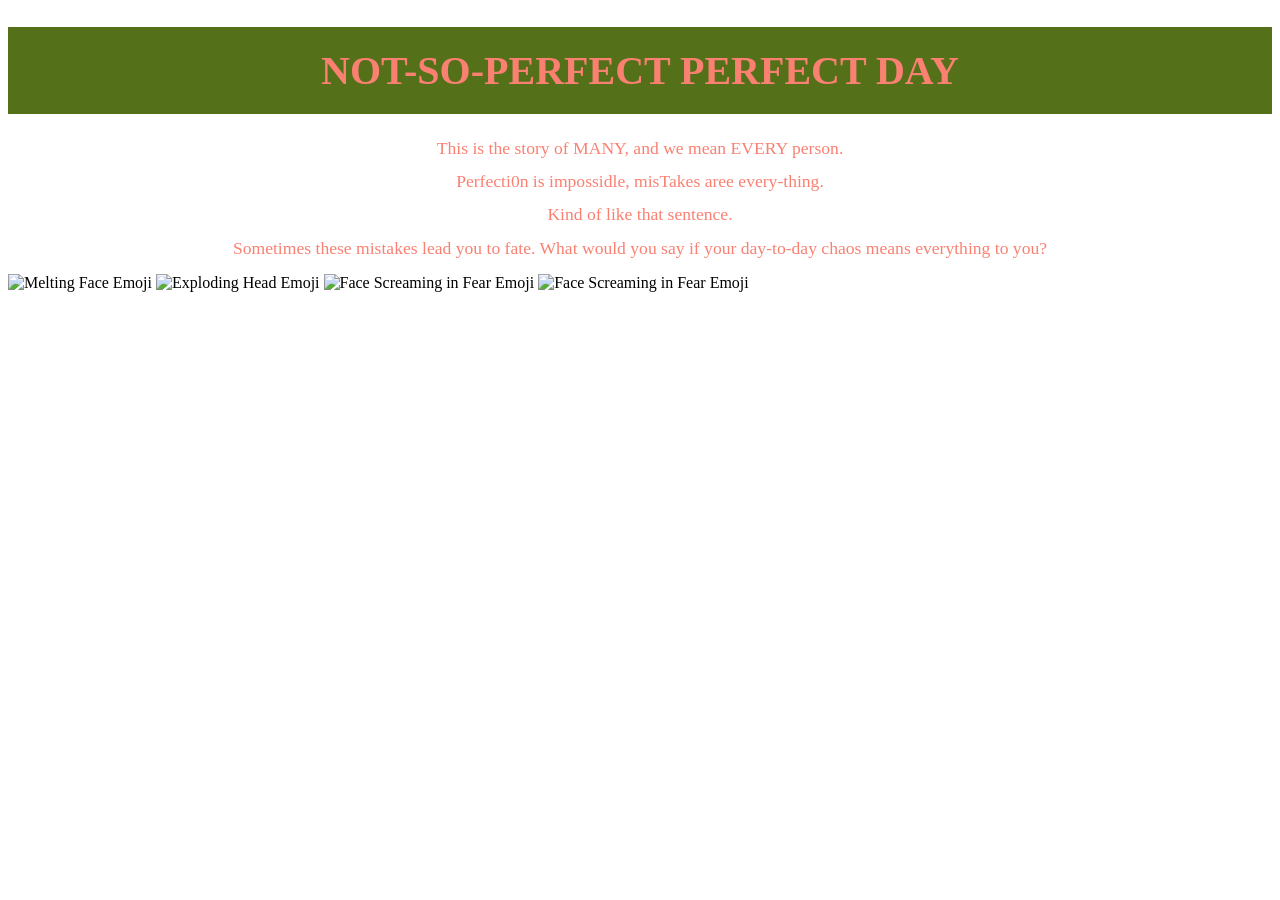
==== index.html @ 041d4602 "Created a intro to the comic strip" ====
<!DOCTYPE html>
<html>
    <head>
        <style>
            h1:hover {
                color: red;
            }
        </style>
        <title>NOT-SO-PERFECT PERFECT DAY</title>
        <link rel="stylesheet" href="styles.css"> 
    </head>
<body>
    <h1 >NOT-SO-PERFECT PERFECT DAY</h1>
    <p >This is the story of MANY, and we mean EVERY person. </p>
    <p >Perfecti0n is impossidle, misTakes aree every-thing. </p> 
    <p >Kind of like that sentence. </p>
    <p >Sometimes these mistakes lead you to fate. What would you say if your day-to-day chaos means everything to you? </p>
    <img class="emoji" 
       src="https://static01.nyt.com/images/2021/09/30/fashion/29melting-face-emoji/29melting-face-emoji-superJumbo.jpg"
       alt="Melting Face Emoji"
         width="100">
    <img class="emoji"
       src="https://img.magnific.com/free-vector/gradient-head-exploding-emoji-illustration_23-2150740292.jpg?semt=ais_hybrid&w=740&q=80"
         alt="Exploding Head Emoji"
            width="100">
    <img class="emoji"
       src="https://encrypted-tbn0.gstatic.com/images?q=tbn:ANd9GcSQSBIhH1mnT-_OPb1pHUJ47ftgH-QnXpH2xQvMROvoZw&s=10"
            alt="Face Screaming in Fear Emoji"
                width="80">
    <img class="emoji"
       src="https://i.pinimg.com/236x/fa/5b/10/fa5b104fab6a54251227e1366c1663f5.jpg"
            alt="Face Screaming in Fear Emoji"
                width="100">

</body>
    <style>
        p:hover {
            color: blue;
        }
---- styles.css ----
h1 {
    color: salmon;
    font-size: 2.5em;
    font-family: 'fantasy';
    text-align: center;
    padding: 20px;
    background-color: rgb(84, 113, 25);
}
p {
    text-align: center;
    color:salmon;
    line-height: 0.9;
    font-size: 1.1em;
    font-family: 'fantasy';
}
body {
    background-color:white;
}
.center-img {
    display: block;
    margin-left: auto;
    margin-right: auto;
    width: 50%;
}
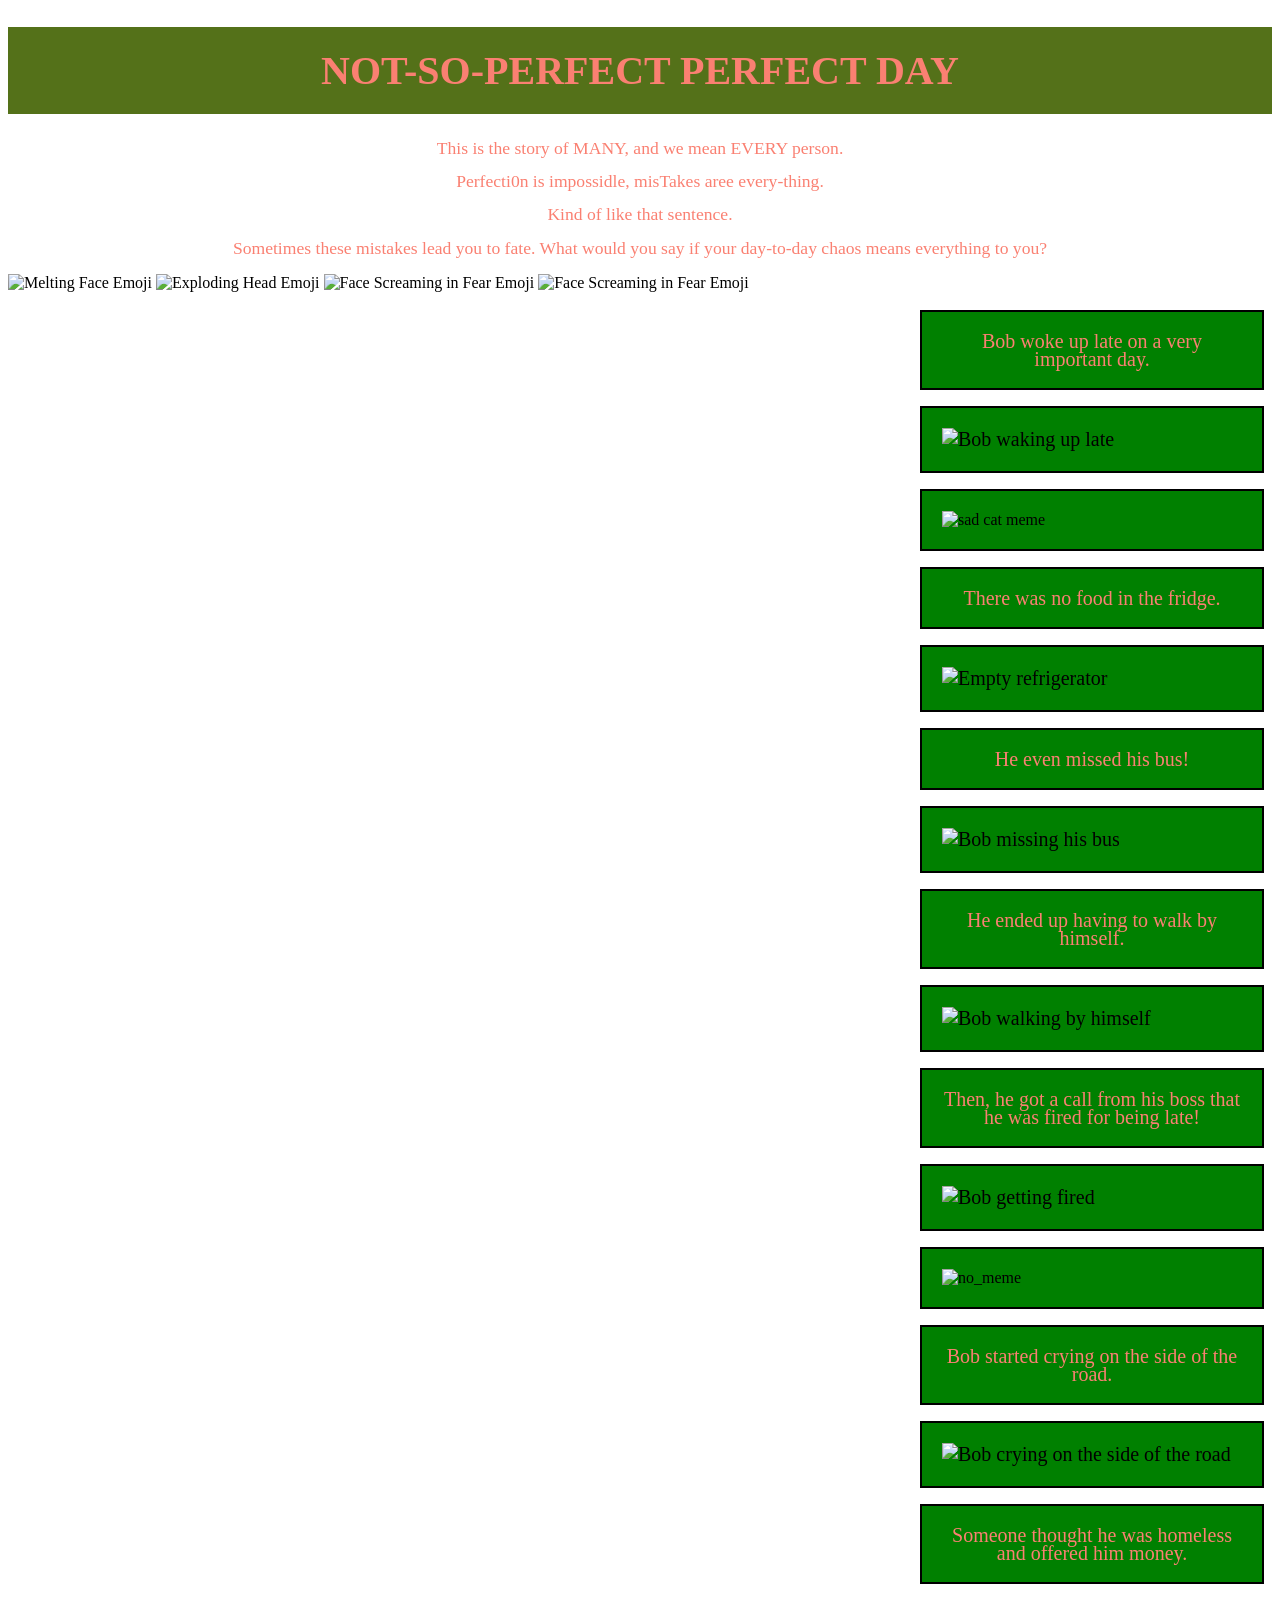
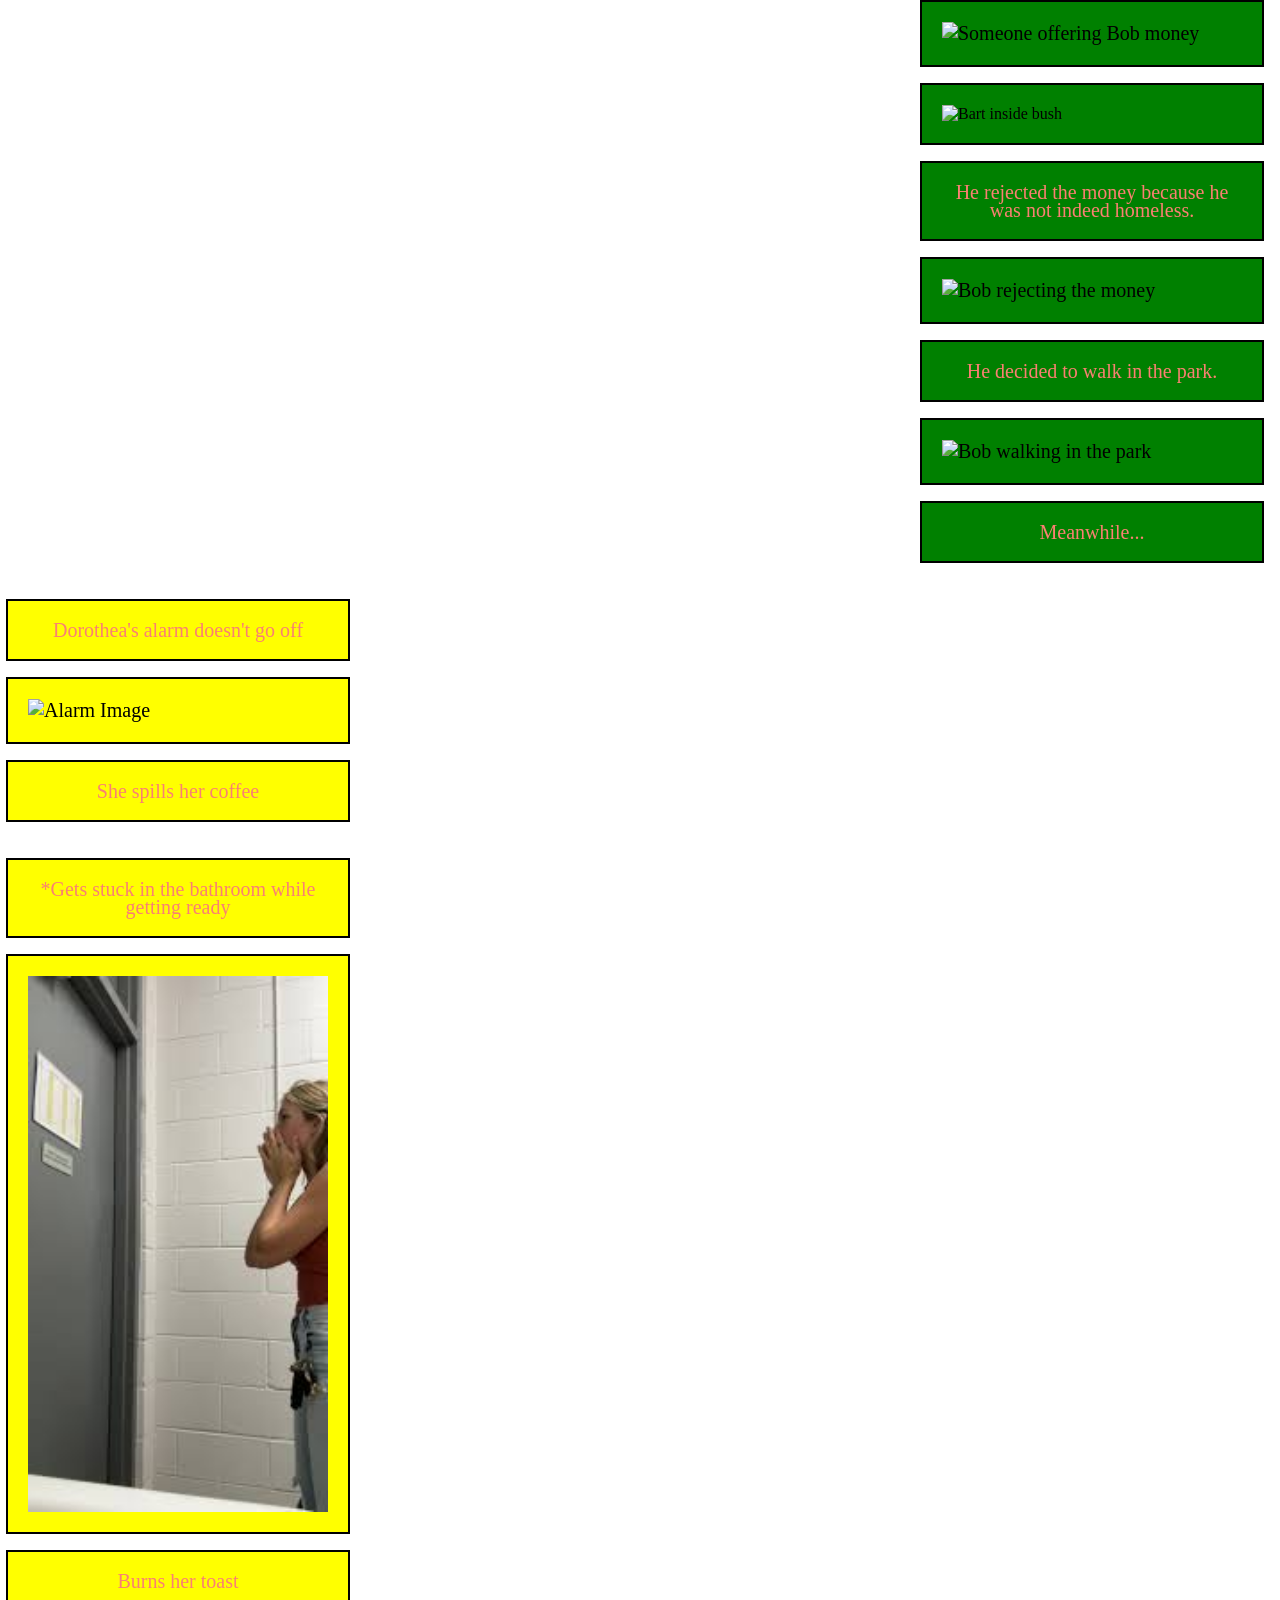
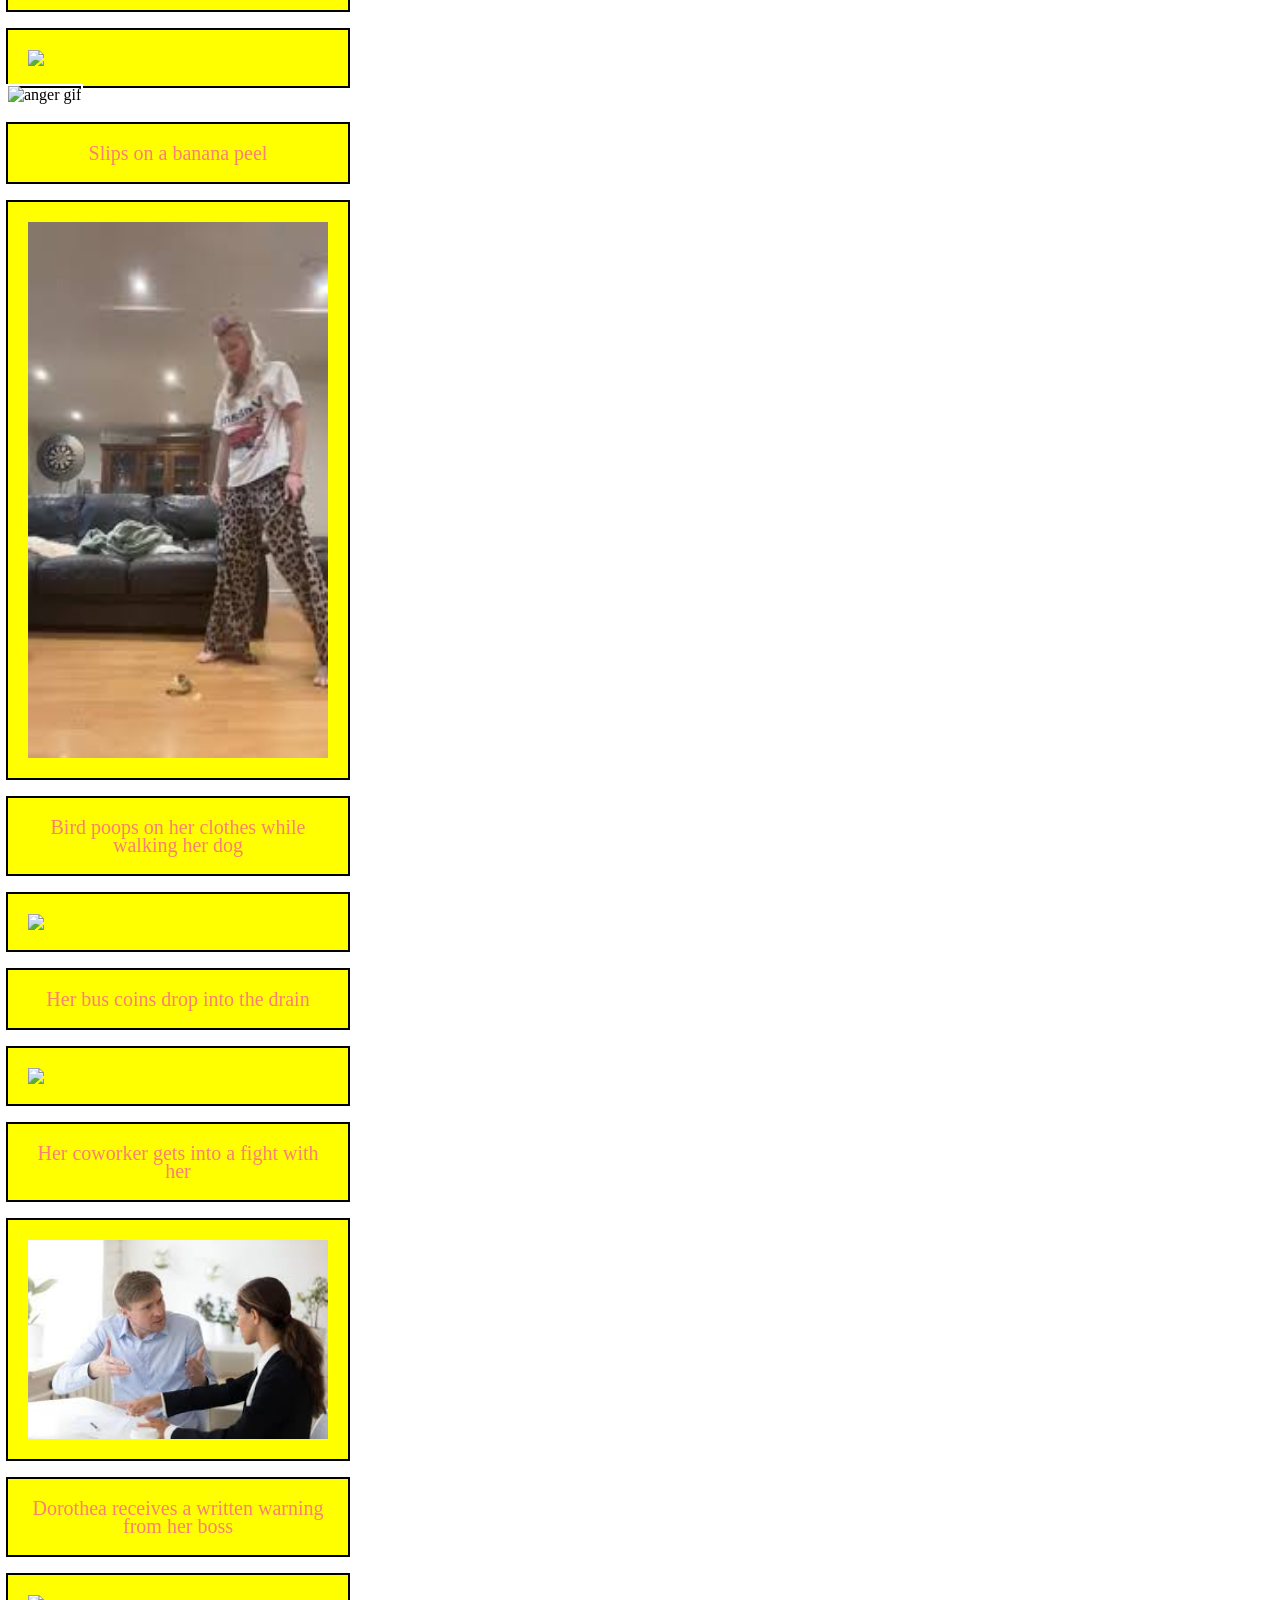
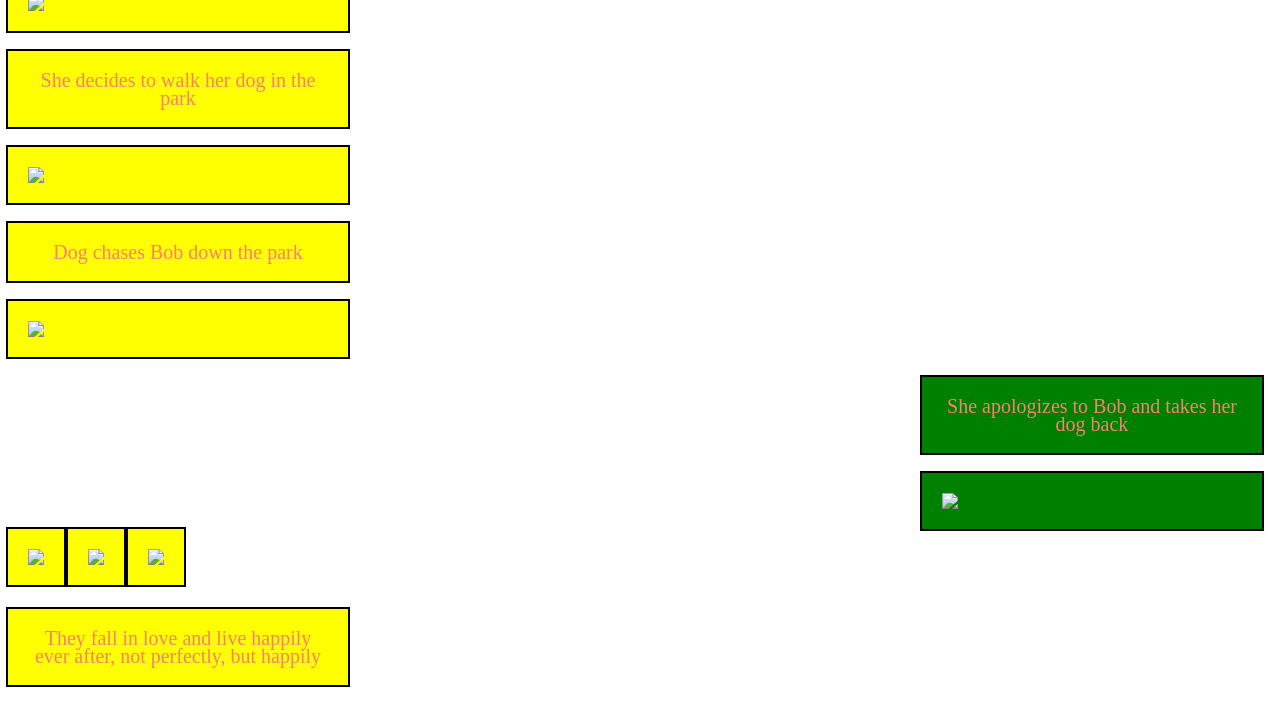
==== commit d21c8c7c: "gender memes" ====
--- a/index.html
+++ b/index.html
@@ -5,7 +5,71 @@
             h1:hover {
                 color: red;
             }
+            .man {
+                width: 300px;
+                float: right;
+                font-size: 20px;
+                padding: 20px;
+                margin-left: 3000px;
+                margin-right: 10px;
+                outline: 2px solid black;
+                background-color: green;
+            }
+            .man_memes {
+                float:right;
+                padding: 20px;
+                width:300px;
+                outline: 2px solid black;
+                background-color: green;
+                margin-top: 20px;
+                margin-left: 3000px;
+                margin-right: 10px;
+
+
+                opacity: 1;
+                transition: opacity 0.5s ease;
+            }
+            .man:hover {
+                background-color: salmon;
+                width: 350px;
+            }
+            .man_memes:hover {
+                opacity: 0;
+            }
+            a {
+                color: black;
+                padding: 20px;
+            }
+
+            .girl {
+                width: 300px;
+                font-size: 20px;
+                padding:20px;
+                outline: 2px solid black;
+                background-color: yellow;
+                float: left;
+                margin-right: 3000px
+            }
+            .girl:hover {
+                background-color: salmon;
+                width: 350px;
+            }
+            .gif {
+                outline:2px solid white;
+                width: 200px;
+            }
+            .ending {
+                text-align: center;
+                width: 300px;
+                font-size: 20px;
+                padding:20px;
+                outline: 2px solid black;
+                background-color: yellow;
+                
+            }
+
         </style>
+
         <title>NOT-SO-PERFECT PERFECT DAY</title>
         <link rel="stylesheet" href="styles.css"> 
     </head>
@@ -31,14 +95,83 @@
        src="https://i.pinimg.com/236x/fa/5b/10/fa5b104fab6a54251227e1366c1663f5.jpg"
             alt="Face Screaming in Fear Emoji"
                 width="100">
+    
+    <!-- BOY -->
+     <p class = man id = bob_waking>Bob woke up late on a very important day.</p>
+        <break></break>
+        <img class = man src = "https://encrypted-tbn0.gstatic.com/images?q=tbn:ANd9GcTLDflS3u1V9EY3-41XY79e6qj5Q0LHYGsu2Ys7dggciw&s=10" alt = "Bob waking up late">
+        <img class = man_memes id = sad_tom src = "https://i.pinimg.com/originals/46/09/23/460923f017d4f5019f28e6cdbae72dac.gif" alt = "sad cat meme">
+        <p class = man>There was no food in the fridge.</p>
+        <img class = man src = "https://media.istockphoto.com/id/1163965535/photo/view-looking-inside-refrigerator-empty-except-for-potato-on-shelf.jpg?s=612x612&w=0&k=20&c=zP7M_WvB0P5Kbio3ooDQigZ4AK91oLmXFjLYTT037jU=" alt = "Empty refrigerator">
+        <p class = man>He even missed his bus!</p>
+        <img class = man src = "https://encrypted-tbn0.gstatic.com/images?q=tbn:ANd9GcTpHOyhj1-q0B343mkymjcANCf5jRFRexf_m11SkmWYwA&s=10" alt = "Bob missing his bus">
+        <p class = man>He ended up having to walk by himself.</p>
+        <img class = man src = "https://images.unsplash.com/photo-1592903204858-e288251ad9cc?fm=jpg&q=60&w=3000&auto=format&fit=crop&ixlib=rb-4.1.0&ixid=M3wxMjA3fDB8MHxzZWFyY2h8N3x8d2Fsa2luZyUyMGFsb25lfGVufDB8fDB8fHww" alt = "Bob walking by himself">
+        <p class = man>Then, he got a call from his boss that he was fired for being late!</p>
+        <img class = man src = "https://media.post.rvohealth.io/wp-content/uploads/sites/3/2020/02/321230_2200-800x1200.jpg" alt = "Bob getting fired">
+        <img class = man_memes src = "https://i.pinimg.com/originals/70/5b/ef/705bef1b14a6dc9dde6091c9dffd4745.gif" alt = no_meme>
+        <p class = man>Bob started crying on the side of the road.</p>
+        <img class = man src = "https://thumbs.dreamstime.com/b/man-crying-accident-scene-elegant-vertical-44179380.jpg" alt = "Bob crying on the side of the road">
+        <p class = man>Someone thought he was homeless and offered him money.</p>
+        <img class = man src = "https://thumbs.dreamstime.com/b/handing-money-4882607.jpg" alt = "Someone offering Bob money">
+        <img class = man_memes src = "https://media2.giphy.com/media/v1.Y2lkPTZjMDliOTUydmlpdmJzNGo1dXhuZ3RmcHBsdG81MHl3ZnJnZThnNDQ2ejcycGpubSZlcD12MV9naWZzX3NlYXJjaCZjdD1n/QKpjzdA6W3ndS/200w.gif" alt = "Bart inside bush">
+        <p class = man>He rejected the money because he was not indeed homeless.</p>
+        <img class = man src = "https://www.clipartmax.com/png/middle/272-2724694_i-use-that-term-reasonable-offer-because-what-seems-man-saying-no.png" alt = "Bob rejecting the money">
+        <p class = man>He decided to walk in the park.</p>
+        <img class = man src = "https://thumbs.dreamstime.com/b/indian-man-walking-park-casual-young-looking-away-39595672.jpg" alt = "Bob walking in the park">
+        <p class = man>Meanwhile...</p>
+        <!-- GIRL-->
 
-</body>
-    <style>
-        p:hover {
-            color: blue;
-        }
+        <p class = girl> Dorothea's alarm doesn't go off</p>
+        <break></break>
+        <img class = girl src="https://encrypted-tbn1.gstatic.com/images?q=tbn:ANd9GcR12VgS89ZTrm5Ndq5v_T8gpWrUDEkAcKrIZNYSrZfp_dZcVErQ" alt="Alarm Image">
+        <p class = girl>She spills her coffee
+        <p class = girl>*Gets stuck in the bathroom while getting ready</p>
+        <break></break>
+        <img class = girl src="[data-uri]">
+        <p class = girl>Burns her toast </p>
+        <break></break>
+        <img class = girl src="https://encrypted-tbn1.gstatic.com/images?q=tbn:ANd9GcTgqZnRRia6wFWE-YOQptNXXIaUVMyx15SMKEnrIBISrk0LfGCJ">
+        <div>
+            <img class = gif src="https://media.tenor.com/n8isnUTpIp0AAAAM/angry-inside-out.gif"
+                onmouseover="this.src='https://media.tenor.com/n8isnUTpIp0AAAAM/angry-inside-out_s.gif'"
+                onmouseout="this.src='https://media.tenor.com/n8isnUTpIp0AAAAM/angry-inside-out.gif'"
+                alt = "anger gif"
+                width: 200px>
+        </div>
+        <p class = girl>Slips on a banana peel</p>
+        <break></break>
+        <img class = girl src="[data-uri]">
+        <p class = girl> Bird poops on her clothes while walking her dog </p>
+        <break></break>
+        <img class = girl src="https://encrypted-tbn1.gstatic.com/images?q=tbn:ANd9GcQO-t4_LMNOutNu47JPw5qKE5u8qJVQeJOKiFUex_oRNZDqxzME">
+        <p class = girl> Her bus coins drop into the drain </p>
+        <break></break>
+        <img class = girl src="https://encrypted-tbn2.gstatic.com/images?q=tbn:ANd9GcR05oj7ofBfoS3kN2aW7aVg4gKyuQ_9jvoLWVsEqQ91zsvh0YWx">
+        <p class = girl> Her coworker gets into a fight with her</p>
+        <break></break>
+        <img class = girl src="[data-uri]">
+        <p class = girl> Dorothea receives a written warning from her boss</p>
+        <break></break>
+        <img class = girl src="https://encrypted-tbn0.gstatic.com/images?q=tbn:ANd9GcRiUtvmhHISXDSv4t9EnKuodS04taRKz57YilbenxfWPQ&s=10">
+        <p class = girl> She decides to walk her dog in the park</p>
+        <break></break>
+        <img class = girl src="https://encrypted-tbn0.gstatic.com/images?q=tbn:ANd9GcRdPQ7U_Dxl0DFZQZiD48q3meWn1ntKa47TyNtQPamiFA&s=10">
+        <p class = girl>Dog chases Bob down the park</p>
+        <break></break>
+        <img class = girl src="https://encrypted-tbn0.gstatic.com/images?q=tbn:ANd9GcQpAVsrrsU0AcBWt8mPydZS7ao8fFgcZpBtpzWPmAFsDQ&s=10">
+        <p class = man> She apologizes to Bob and takes her dog back</p> 
+        <img class = man src="https://t3.ftcdn.net/jpg/01/85/04/80/360_F_185048068_slWwTlVLFCusQv6TDGgfJ9CletYUOQA6.jpg">
+
+        <img class = ending src="https://thumbs.dreamstime.com/b/lovely-brunette-guy-pretty-girl-blonde-drink-coffee-talking-date-loving-teenagers-happy-smiling-laughing-teen-love-162485249.jpg">
+        <img class = ending src="https://i.ebayimg.com/images/g/vrQAAOSwMYRfbuHF/s-l1200.jpg">
+        <img class = ending src="https://i.etsystatic.com/35200830/r/il/fa0098/7756137992/il_300x300.7756137992_sve7.jpg">
+        <p class = ending> They fall in love and live happily ever after, not perfectly, but happily</p>
+
+
+    <body
+    
 
 
 
 
-
--- a/styles.css
+++ b/styles.css
@@ -24,3 +24,6 @@
 }
 
 
+img {
+    width: 200px;
+}
